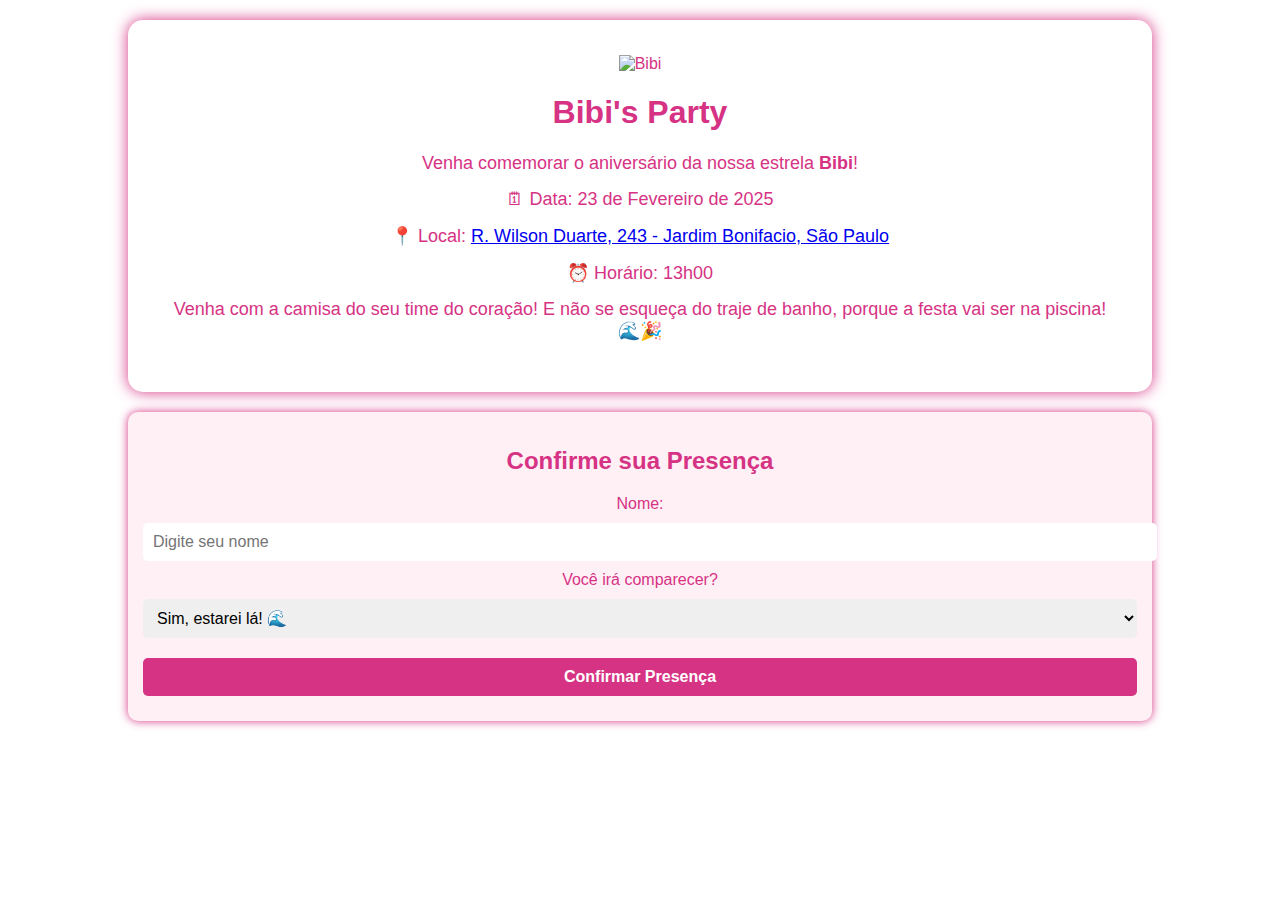
==== sitebibi.html @ 2cb52783 "inicializando repos remoto" ====
<!DOCTYPE html>
<html lang="pt-BR">
<head>
    <meta charset="UTF-8">
    <meta name="viewport" content="width=device-width, initial-scale=1.0">
    <title>Convite da Bibi :)</title>
    <style>
        body {
            font-family: Arial, sans-serif;
            background: url('https://png.pngtree.com/background/20210710/original/pngtree-plant-flowers-background-design-picture-image_975811.jpg') no-repeat center center fixed;
            background-size: cover;
            color: #d63384;
            text-align: center;
            margin: 0;
            padding: 0;
        }
        .container {
            width: 80%;
            margin: auto;
            padding: 20px;
        }
        .convite {
            background: #fff;
            padding: 20px;
            border-radius: 15px;
            box-shadow: 0 0 15px #d63384;
            border: 15px solid transparent;
            border-image: url('https://img.freepik.com/vetores-gratis/coroa-floral-rosa-amarela-com-aquarela_65186-3460.png') 30 round;
        }
        .logo {
            width: 220px;
	    height: auto;
        }
        h1 {
            color: #d63384;
        }
        .detalhes {
            font-size: 18px;
            margin: 15px 0;
        }
        .formulario {
            margin-top: 20px;
            padding: 15px;
            background: #fff0f6;
            color: #d63384;
            border-radius: 10px;
            box-shadow: 0 0 10px #d63384;
        }
        input, select, button {
            width: 100%;
            padding: 10px;
            margin: 10px 0;
            border: none;
            border-radius: 5px;
            font-size: 16px;
        }
        button {
            background: #d63384;
            color: white;
            font-weight: bold;
            cursor: pointer;
        }
        button:hover {
            background: #b0276e;
        }
    </style>
</head>
<body>
    <div class="container">
        <div class="convite">
           <img class="logo" src="https://i.postimg.cc/hGBzBhGs/bibiagrvai.jpg" alt="Bibi">
            <h1>Bibi's Party</h1>
            <p class="detalhes">Venha comemorar o aniversário da nossa estrela <strong>Bibi</strong>!</p>
            <p class="detalhes">🗓 Data: 23 de Fevereiro de 2025</p>
            <p class="detalhes">📍 Local: <a href="https://www.google.com/maps/search/?api=1&query=R.+Wilson+Duarte,+243+-+Jardim+Bonifacio,+São+Paulo" target="_blank">R. Wilson Duarte, 243 - Jardim Bonifacio, São Paulo</a></p>
            <p class="detalhes">⏰ Horário: 13h00</p>
            <p class="detalhes">Venha com a camisa do seu time do coração! E não se esqueça do traje de banho, porque a festa vai ser na piscina! 🌊🎉</p>
        </div>

        <div class="formulario">
            <h2>Confirme sua Presença</h2>
            <form onsubmit="event.preventDefault(); confirmarPresenca();">
                <label for="nome">Nome:</label>
                <input type="text" id="nome" name="nome" placeholder="Digite seu nome" required>
                
                <label for="presenca">Você irá comparecer?</label>
                <select id="presenca" name="presenca" required>
                    <option value="Sim">Sim, estarei lá! 🌊</option>
                    <option value="Não">Infelizmente, não poderei. 😢</option>
                </select>
                
                <button type="submit">Confirmar Presença</button>
            </form>
        </div>
    </div>

    <script>
        function confirmarPresenca() {
            var nome = document.getElementById("nome").value;
            var presenca = document.getElementById("presenca").value;
            var telefoneBibi = "5511977328791"; 

            if (nome.trim() === "") {
                alert("Por favor, digite seu nome.");
                return;
            }

            var mensagem = "Olá Bibi! Meu nome é " + nome + " e gostaria de confirmar minha presença na sua festa! Minha resposta é: " + presenca + ".";
            var linkWhatsApp = "https://wa.me/" + telefoneBibi + "?text=" + encodeURIComponent(mensagem);

            window.location.href = linkWhatsApp;
        }

        
    </script>
</body>
</html>
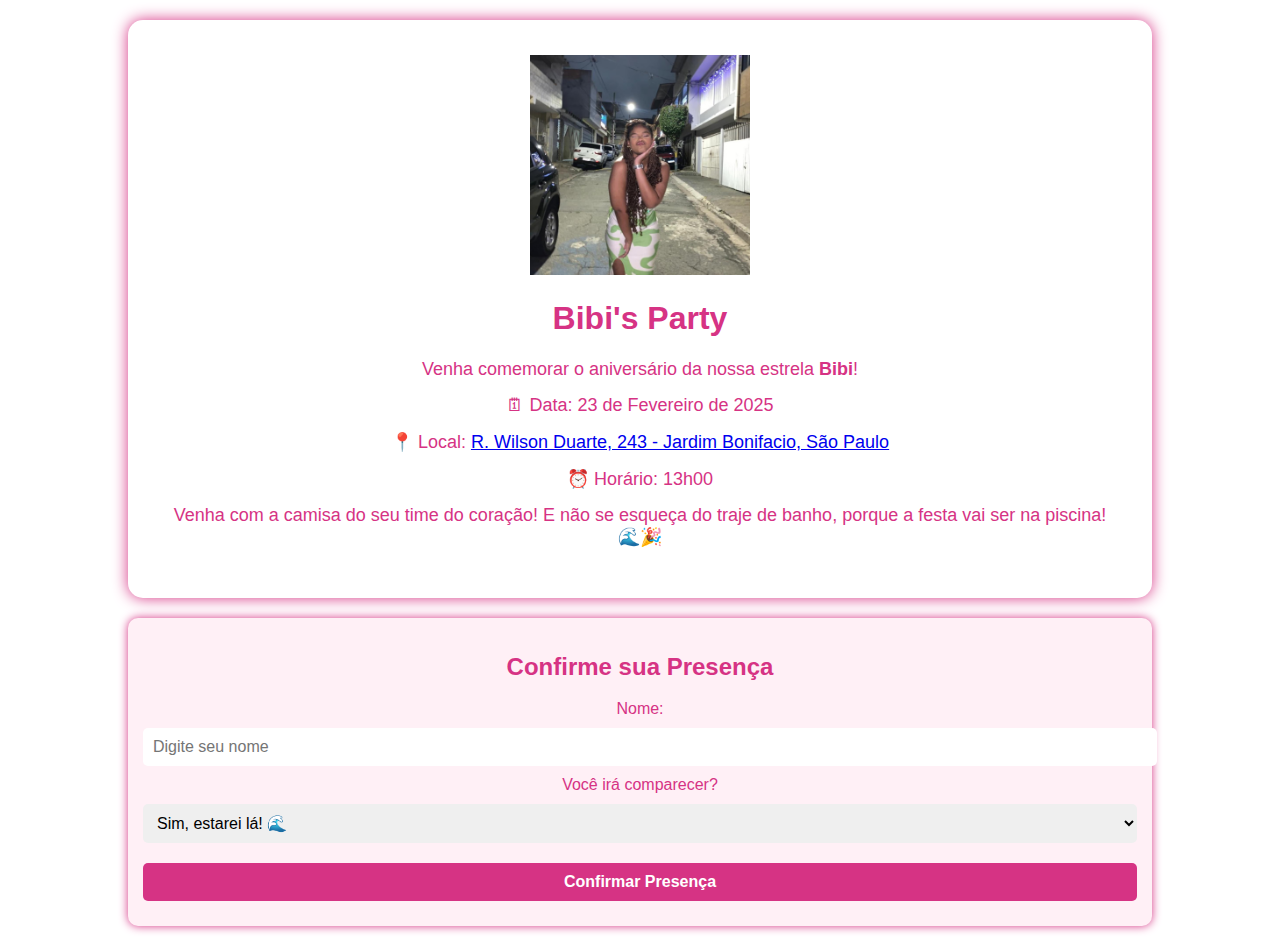
==== commit 59816168: "CARALHO LEONARDO" ====
--- a/sitebibi.html
+++ b/sitebibi.html
@@ -4,71 +4,12 @@
     <meta charset="UTF-8">
     <meta name="viewport" content="width=device-width, initial-scale=1.0">
     <title>Convite da Bibi :)</title>
-    <style>
-        body {
-            font-family: Arial, sans-serif;
-            background: url('https://png.pngtree.com/background/20210710/original/pngtree-plant-flowers-background-design-picture-image_975811.jpg') no-repeat center center fixed;
-            background-size: cover;
-            color: #d63384;
-            text-align: center;
-            margin: 0;
-            padding: 0;
-        }
-        .container {
-            width: 80%;
-            margin: auto;
-            padding: 20px;
-        }
-        .convite {
-            background: #fff;
-            padding: 20px;
-            border-radius: 15px;
-            box-shadow: 0 0 15px #d63384;
-            border: 15px solid transparent;
-            border-image: url('https://img.freepik.com/vetores-gratis/coroa-floral-rosa-amarela-com-aquarela_65186-3460.png') 30 round;
-        }
-        .logo {
-            width: 220px;
-	    height: auto;
-        }
-        h1 {
-            color: #d63384;
-        }
-        .detalhes {
-            font-size: 18px;
-            margin: 15px 0;
-        }
-        .formulario {
-            margin-top: 20px;
-            padding: 15px;
-            background: #fff0f6;
-            color: #d63384;
-            border-radius: 10px;
-            box-shadow: 0 0 10px #d63384;
-        }
-        input, select, button {
-            width: 100%;
-            padding: 10px;
-            margin: 10px 0;
-            border: none;
-            border-radius: 5px;
-            font-size: 16px;
-        }
-        button {
-            background: #d63384;
-            color: white;
-            font-weight: bold;
-            cursor: pointer;
-        }
-        button:hover {
-            background: #b0276e;
-        }
-    </style>
+    <link rel="stylesheet" href="./css/styles.css">
 </head>
 <body>
     <div class="container">
         <div class="convite">
-           <img class="logo" src="https://i.postimg.cc/hGBzBhGs/bibiagrvai.jpg" alt="Bibi">
+           <img class="logo" src="img/bibiagrvai.jpg" alt="Bibi">
             <h1>Bibi's Party</h1>
             <p class="detalhes">Venha comemorar o aniversário da nossa estrela <strong>Bibi</strong>!</p>
             <p class="detalhes">🗓 Data: 23 de Fevereiro de 2025</p>
@@ -94,24 +35,6 @@
         </div>
     </div>
 
-    <script>
-        function confirmarPresenca() {
-            var nome = document.getElementById("nome").value;
-            var presenca = document.getElementById("presenca").value;
-            var telefoneBibi = "5511977328791"; 
-
-            if (nome.trim() === "") {
-                alert("Por favor, digite seu nome.");
-                return;
-            }
-
-            var mensagem = "Olá Bibi! Meu nome é " + nome + " e gostaria de confirmar minha presença na sua festa! Minha resposta é: " + presenca + ".";
-            var linkWhatsApp = "https://wa.me/" + telefoneBibi + "?text=" + encodeURIComponent(mensagem);
-
-            window.location.href = linkWhatsApp;
-        }
-
-        
-    </script>
+    <script src="./js/script.js" defer></script>
 </body>
 </html>--- a/css/styles.css
+++ b/css/styles.css
@@ -0,0 +1,58 @@
+body {
+    font-family: Arial, sans-serif;
+    background: url('https://png.pngtree.com/background/20210710/original/pngtree-plant-flowers-background-design-picture-image_975811.jpg') no-repeat center center fixed;
+    background-size: cover;
+    color: #d63384;
+    text-align: center;
+    margin: 0;
+    padding: 0;
+}
+.container {
+    width: 80%;
+    margin: auto;
+    padding: 20px;
+}
+.convite {
+    background: #fff;
+    padding: 20px;
+    border-radius: 15px;
+    box-shadow: 0 0 15px #d63384;
+    border: 15px solid transparent;
+    border-image: url('https://img.freepik.com/vetores-gratis/coroa-floral-rosa-amarela-com-aquarela_65186-3460.png') 30 round;
+}
+.logo {
+    width: 220px;
+height: auto;
+}
+h1 {
+    color: #d63384;
+}
+.detalhes {
+    font-size: 18px;
+    margin: 15px 0;
+}
+.formulario {
+    margin-top: 20px;
+    padding: 15px;
+    background: #fff0f6;
+    color: #d63384;
+    border-radius: 10px;
+    box-shadow: 0 0 10px #d63384;
+}
+input, select, button {
+    width: 100%;
+    padding: 10px;
+    margin: 10px 0;
+    border: none;
+    border-radius: 5px;
+    font-size: 16px;
+}
+button {
+    background: #d63384;
+    color: white;
+    font-weight: bold;
+    cursor: pointer;
+}
+button:hover {
+    background: #b0276e;
+}